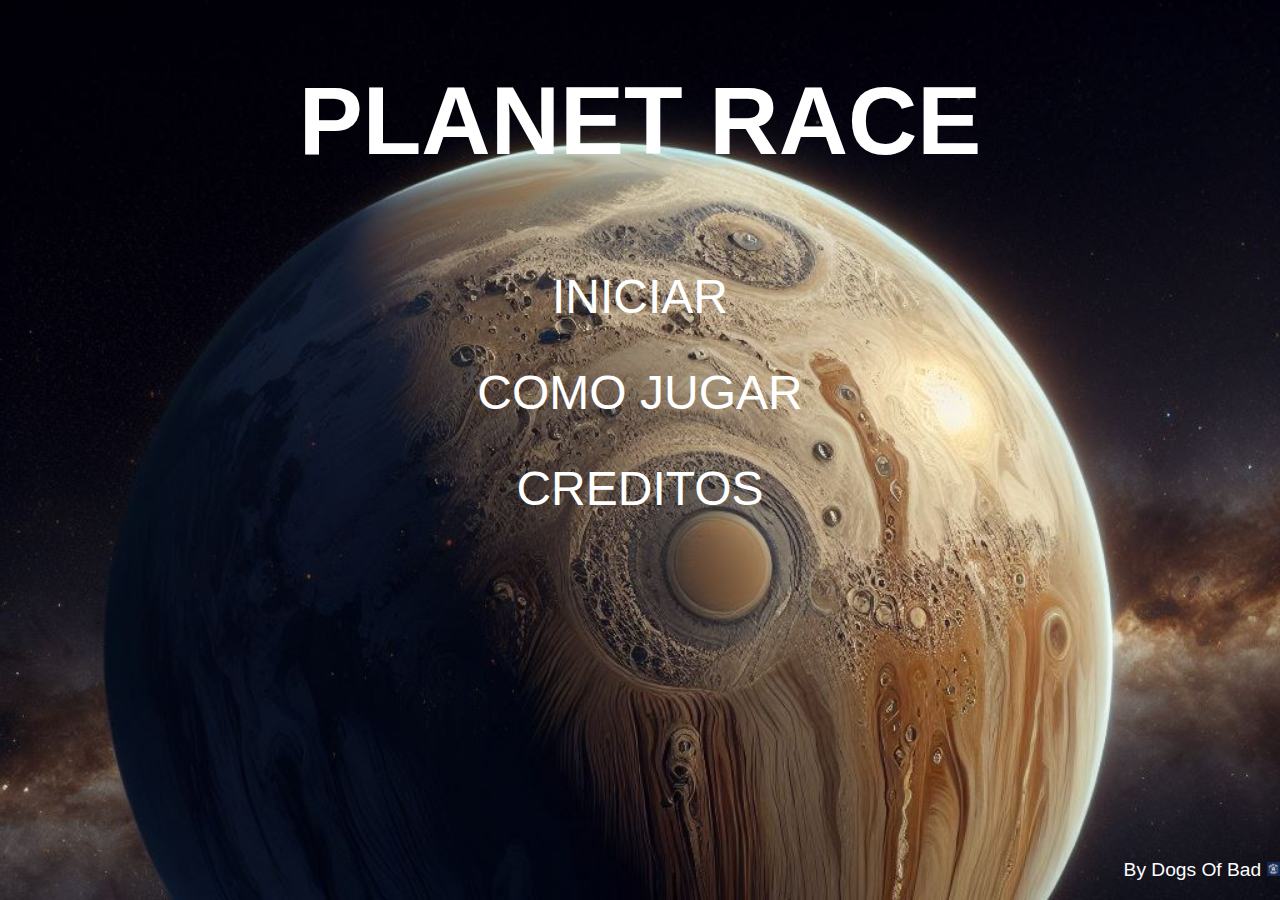
==== index.html @ a91abf5e "Merge branch 'main' of https://github.com/StephanZuckerman/Titan3023" ====
<!DOCTYPE html>
<html lang="en">
<head>
    <meta charset="UTF-8">
    <meta name="description" content="Juego para Titan Hackaton Space Apps"> <!-- CAMBIAR-->
    <meta name="viewport" content="width=device-width, initial-scale=1.0">
    <title>Titan City 3023</title> <!-- CAMBIAR -->
    
    <!-- Normalize -->
    <link rel="preload" href="css/normalize.css" as="style">
    <link rel="stylesheet" href="css/normalize.css">

    <link rel="preconnect" href="https://fonts.googleapis.com">
    <link rel="preconnect" href="https://fonts.gstatic.com" crossorigin>
    <link href="https://fonts.googleapis.com/css2?family=Nunito:wght@200&display=swap" rel="stylesheet">
    
    <link href="https://fonts.cdnfonts.com/css/nasa" rel="stylesheet">


    <link rel="preload" href="css/style.css" as="style">
    <link rel="stylesheet" href="css/style.css">
</head>
<body>
    <header class="header">
        <h1>PLANET RACE</h1> 
        
    </header>

    <div class="menu">
        
        
        <p><a href="tablero.html" class="text__center">INICIAR</a></br>
        <a href="como.html" class="text__center">COMO JUGAR</a></br>
        <a href="creditos.html" class="text__center">CREDITOS</a></p>


    </div >
        

    <div class="firma">
        <p>
            By Dogs Of Bad 
            <img src="img/Logo.png" width="13.5px" alt="Logo">
        </p>
    </div>
    
</body>
</html>
---- css/style.css ----
/* 
* Fuente Heading
* Colores
*/

:root {
    /* --fuenteHeading: 'Nunito', sans-serif;; */
    --fuenteParrafos: 'Open Sans', sans-serif;
    --fuenteHeading: 'Nasa', sans-serif;

    --azul-fuerte: #152853;
    --azul-claro: #344468;
    --blanco: #ffffff;
    --negro: #000000;
}

body {
    font-family: var(--fuenteHeading);
    /* font-size: 1.6rem; */
    /* line-height: 2; */
    background-image: url(../img/titan2.jpg);
    background-repeat: no-repeat; /* Evita que la imagen se repita */
    background-size: cover; /* Ajusta el tamaño de la imagen para cubrir todo el fondo
    /* Opcional: ajusta la posición de la imagen */
    /* background-position: center center; */
}
.body-tablero, .body-tablero-html {
            height: 100%;                       /* Ocupar toda la altura de la pantalla */
            margin: 0;
            padding: 0;
}

a{
    text-decoration: none; 
    transition: .5s;
}

a:hover{
    padding: 20px 20px;
    background-color:black  ;
    opacity: 0.8;
    transition: .5s;
    border-radius: 80%;
}

/** Globales */
.header {
    color: white;
    display: flex;
    flex-direction: column;
    align-items: center; /* Centra horizontalmente */
    justify-content: center; /* Centra verticalmente */
    height: 25vh; /* Establece la altura al 100% del viewport */
    margin-bottom: 0%; /* Elimina el margen predeterminado del body */
    font-size: 3rem;
    line-height: 0%;
}

.menu {
    text-align: center;
}

.text__center {
    text-align: center;
    color: white;
    font-size:  3rem;
    line-height: 2em;
}

.credits__center {
    text-align: center;
    color: white;
    font-size:  3rem;
    line-height: 2em;
    background-color:black;
    opacity: .6;
    box-shadow: 5px 0px 10px rgba(0, 0, 0, 0.8);
    border-radius: 20px; /* Todas las esquinas tienen un radio de 10px */

}

.firma{
    position: absolute;
    bottom: 0;
    right: 0;
    color: white;
    font-size:  1.2rem;
    padding: 0px;
    
}

.header__titulo {
    text-align: center;
    color: var(--blanco);
    margin-top: 5rem;
}
/* Las siguientes tres clases ayudan */
.fondo {
    width: 100%;                        /* Ocupar todo el ancho de la pantalla */
    height: 100%;                       /* Ocupar toda la altura de la pantalla */
    background-image: url('../img/background.jpeg'); /* Ruta de tu imagen */
    background-size: cover;             /* Ajustar la imagen para que cubra todo el fondo */
    background-repeat: no-repeat;       /* Evitar que la imagen de fondo se repita */
    background-position: center center; /* Centrar la imagen de fondo */
}

                                         /* Estilo de la cuadrícula */
.grid {
    display: grid;
    grid-template-columns: repeat(17, 1fr); /* 17 columnas con tamaño igual */
    grid-template-rows: repeat(3, 1fr);     /* 3 filas con tamaño igual */
    width: 100%;                        /* Ocupar todo el ancho disponible */
    height: 100%;                       /* Ocupar toda la altura disponible */
    
}
                                        /* Estilo de los rectángulos */
.rectangulo {
                                        
    text-align: center;                 /* Alineación del texto en el rectángulo */
    padding: 10px;                      /* Espacio interior del rectángulo */
}
---- css/style.css ----
/* 
* Fuente Heading
* Colores
*/

:root {
    /* --fuenteHeading: 'Nunito', sans-serif;; */
    --fuenteParrafos: 'Open Sans', sans-serif;
    --fuenteHeading: 'Nasa', sans-serif;

    --azul-fuerte: #152853;
    --azul-claro: #344468;
    --blanco: #ffffff;
    --negro: #000000;
}

body {
    font-family: var(--fuenteHeading);
    /* font-size: 1.6rem; */
    /* line-height: 2; */
    background-image: url(../img/titan2.jpg);
    background-repeat: no-repeat; /* Evita que la imagen se repita */
    background-size: cover; /* Ajusta el tamaño de la imagen para cubrir todo el fondo
    /* Opcional: ajusta la posición de la imagen */
    /* background-position: center center; */
}
.body-tablero, .body-tablero-html {
            height: 100%;                       /* Ocupar toda la altura de la pantalla */
            margin: 0;
            padding: 0;
}

a{
    text-decoration: none; 
    transition: .5s;
}

a:hover{
    padding: 20px 20px;
    background-color:black  ;
    opacity: 0.8;
    transition: .5s;
    border-radius: 80%;
}

/** Globales */
.header {
    color: white;
    display: flex;
    flex-direction: column;
    align-items: center; /* Centra horizontalmente */
    justify-content: center; /* Centra verticalmente */
    height: 25vh; /* Establece la altura al 100% del viewport */
    margin-bottom: 0%; /* Elimina el margen predeterminado del body */
    font-size: 3rem;
    line-height: 0%;
}

.menu {
    text-align: center;
}

.text__center {
    text-align: center;
    color: white;
    font-size:  3rem;
    line-height: 2em;
}

.credits__center {
    text-align: center;
    color: white;
    font-size:  3rem;
    line-height: 2em;
    background-color:black;
    opacity: .6;
    box-shadow: 5px 0px 10px rgba(0, 0, 0, 0.8);
    border-radius: 20px; /* Todas las esquinas tienen un radio de 10px */

}

.firma{
    position: absolute;
    bottom: 0;
    right: 0;
    color: white;
    font-size:  1.2rem;
    padding: 0px;
    
}

.header__titulo {
    text-align: center;
    color: var(--blanco);
    margin-top: 5rem;
}
/* Las siguientes tres clases ayudan */
.fondo {
    width: 100%;                        /* Ocupar todo el ancho de la pantalla */
    height: 100%;                       /* Ocupar toda la altura de la pantalla */
    background-image: url('../img/background.jpeg'); /* Ruta de tu imagen */
    background-size: cover;             /* Ajustar la imagen para que cubra todo el fondo */
    background-repeat: no-repeat;       /* Evitar que la imagen de fondo se repita */
    background-position: center center; /* Centrar la imagen de fondo */
}

                                         /* Estilo de la cuadrícula */
.grid {
    display: grid;
    grid-template-columns: repeat(17, 1fr); /* 17 columnas con tamaño igual */
    grid-template-rows: repeat(3, 1fr);     /* 3 filas con tamaño igual */
    width: 100%;                        /* Ocupar todo el ancho disponible */
    height: 100%;                       /* Ocupar toda la altura disponible */
    
}
                                        /* Estilo de los rectángulos */
.rectangulo {
                                        
    text-align: center;                 /* Alineación del texto en el rectángulo */
    padding: 10px;                      /* Espacio interior del rectángulo */
}
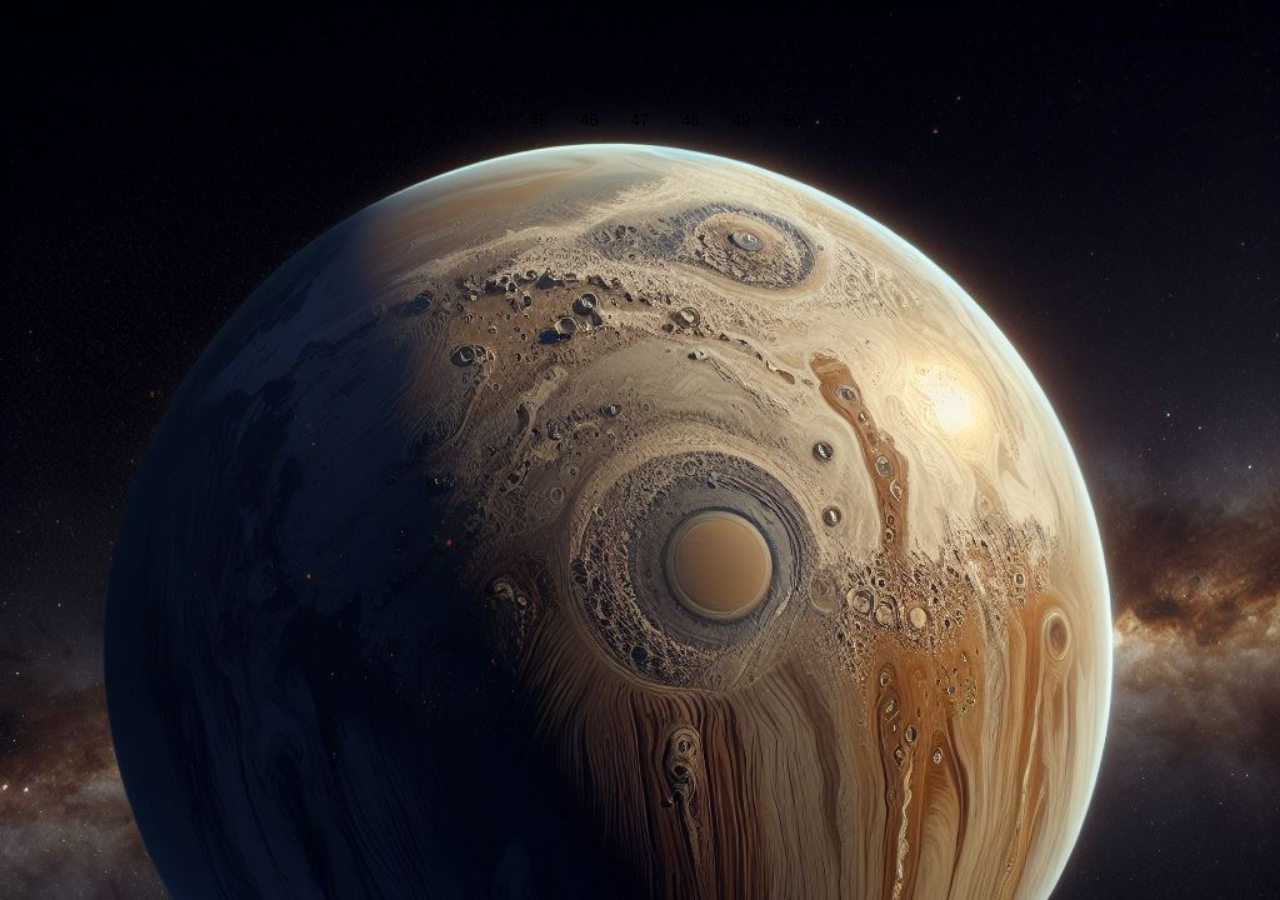
==== commit 4a07395d: "Correccion del mapa" ====
--- a/index.html
+++ b/index.html
@@ -21,28 +21,35 @@
     <link rel="stylesheet" href="css/style.css">
 </head>
 <body>
-    <header class="header">
-        <h1>PLANET RACE</h1> 
-        
+    <header class = "encimaTablero">
+        Videojuego
     </header>
-
-    <div class="menu">
-        
-        
-        <p><a href="tablero.html" class="text__center">INICIAR</a></br>
-        <a href="como.html" class="text__center">COMO JUGAR</a></br>
-        <a href="creditos.html" class="text__center">CREDITOS</a></p>
-
-
-    </div >
-        
-
-    <div class="firma">
-        <p>
-            By Dogs Of Bad 
-            <img src="img/Logo.png" width="13.5px" alt="Logo">
-        </p>
-    </div>
-    
-</body>
+    <body class = "body" >
+        <div id = "caja">
+            <div  class="fondo">
+                <div id="contenedor" class = "grid"> <!-- Aqui se generan todos los divs-->
+                    <script>
+                        // Obtener el contenedor donde se agregarán los divs
+                        const contenedor = document.getElementById("contenedor");
+                        // Crear 51 elementos div con las clases y IDs especificados
+                        for (let i = 1; i <= 51; i++) {
+                            const div = document.createElement("div");
+                            div.classList.add("rectangulo");
+                            div.id = "casilla" + i;
+                            div.textContent = i;
+                            contenedor.appendChild(div);
+                        }
+                    </script>
+                </div>
+                
+            </div>
+            <div>
+                    Aqui dentro irian los personajes                
+            </div>
+        </div>
+            
+    </body>
+    <footer class = "debajoTablero">
+        Footer
+    </footer>
 </html>--- a/css/style.css
+++ b/css/style.css
@@ -14,7 +14,18 @@
     --negro: #000000;
 }
 
-body {
+body{
+    font-family: var(--fuenteHeading);
+    /* font-size: 1.6rem; */
+    /* line-height: 2; */
+    background-image: url(../img/titan1.jpg);
+    background-repeat: no-repeat; /* Evita que la imagen se repita */
+    background-size: cover; /* Ajusta el tamaño de la imagen para cubrir todo el fondo
+    /* Opcional: ajusta la posición de la imagen */
+    /* background-position: center center; */
+}
+
+.body-credito {
     font-family: var(--fuenteHeading);
     /* font-size: 1.6rem; */
     /* line-height: 2; */
@@ -24,6 +35,18 @@
     /* Opcional: ajusta la posición de la imagen */
     /* background-position: center center; */
 }
+
+.body-como {
+    font-family: var(--fuenteHeading);
+    /* font-size: 1.6rem; */
+    /* line-height: 2; */
+    background-image: url(../img/titan3.jpg);
+    background-repeat: no-repeat; /* Evita que la imagen se repita */
+    background-size: cover; /* Ajusta el tamaño de la imagen para cubrir todo el fondo
+    /* Opcional: ajusta la posición de la imagen */
+    /* background-position: center center; */
+}
+
 .body-tablero, .body-tablero-html {
             height: 100%;                       /* Ocupar toda la altura de la pantalla */
             margin: 0;
@@ -96,12 +119,13 @@
 }
 /* Las siguientes tres clases ayudan */
 .fondo {
-    width: 100%;                        /* Ocupar todo el ancho de la pantalla */
-    height: 100%;                       /* Ocupar toda la altura de la pantalla */
-    background-image: url('../img/background.jpeg'); /* Ruta de tu imagen */
+    width: 85%;                        /* Ocupar todo el ancho de la pantalla */
+    height: 85%;                       /* Ocupar toda la altura de la pantalla */
+    background-image: url('background.jpeg'); /* Ruta de tu imagen */
     background-size: cover;             /* Ajustar la imagen para que cubra todo el fondo */
     background-repeat: no-repeat;       /* Evitar que la imagen de fondo se repita */
-    background-position: center center; /* Centrar la imagen de fondo */
+    background-position: center center;
+    
 }
 
                                          /* Estilo de la cuadrícula */
@@ -110,7 +134,10 @@
     grid-template-columns: repeat(17, 1fr); /* 17 columnas con tamaño igual */
     grid-template-rows: repeat(3, 1fr);     /* 3 filas con tamaño igual */
     width: 100%;                        /* Ocupar todo el ancho disponible */
-    height: 100%;                       /* Ocupar toda la altura disponible */
+    height: 100%;                       /* Centrar la imagen de fondo */
+    margin: 0 0; 
+    align-items: center;
+    justify-content: center;            /* Ocupar toda la altura disponible */
     
 }
                                         /* Estilo de los rectángulos */
@@ -119,3 +146,13 @@
     text-align: center;                 /* Alineación del texto en el rectángulo */
     padding: 10px;                      /* Espacio interior del rectángulo */
 }
+
+#caja {	
+    display: grid;
+    grid-template-columns: 80% auto; 
+    width: 100%;                        /* Ocupar todo el ancho disponible */
+    height: 100%; 
+    margin: 0 0;
+    padding: auto;
+    
+}--- a/css/style.css
+++ b/css/style.css
@@ -14,7 +14,18 @@
     --negro: #000000;
 }
 
-body {
+body{
+    font-family: var(--fuenteHeading);
+    /* font-size: 1.6rem; */
+    /* line-height: 2; */
+    background-image: url(../img/titan1.jpg);
+    background-repeat: no-repeat; /* Evita que la imagen se repita */
+    background-size: cover; /* Ajusta el tamaño de la imagen para cubrir todo el fondo
+    /* Opcional: ajusta la posición de la imagen */
+    /* background-position: center center; */
+}
+
+.body-credito {
     font-family: var(--fuenteHeading);
     /* font-size: 1.6rem; */
     /* line-height: 2; */
@@ -24,6 +35,18 @@
     /* Opcional: ajusta la posición de la imagen */
     /* background-position: center center; */
 }
+
+.body-como {
+    font-family: var(--fuenteHeading);
+    /* font-size: 1.6rem; */
+    /* line-height: 2; */
+    background-image: url(../img/titan3.jpg);
+    background-repeat: no-repeat; /* Evita que la imagen se repita */
+    background-size: cover; /* Ajusta el tamaño de la imagen para cubrir todo el fondo
+    /* Opcional: ajusta la posición de la imagen */
+    /* background-position: center center; */
+}
+
 .body-tablero, .body-tablero-html {
             height: 100%;                       /* Ocupar toda la altura de la pantalla */
             margin: 0;
@@ -96,12 +119,13 @@
 }
 /* Las siguientes tres clases ayudan */
 .fondo {
-    width: 100%;                        /* Ocupar todo el ancho de la pantalla */
-    height: 100%;                       /* Ocupar toda la altura de la pantalla */
-    background-image: url('../img/background.jpeg'); /* Ruta de tu imagen */
+    width: 85%;                        /* Ocupar todo el ancho de la pantalla */
+    height: 85%;                       /* Ocupar toda la altura de la pantalla */
+    background-image: url('background.jpeg'); /* Ruta de tu imagen */
     background-size: cover;             /* Ajustar la imagen para que cubra todo el fondo */
     background-repeat: no-repeat;       /* Evitar que la imagen de fondo se repita */
-    background-position: center center; /* Centrar la imagen de fondo */
+    background-position: center center;
+    
 }
 
                                          /* Estilo de la cuadrícula */
@@ -110,7 +134,10 @@
     grid-template-columns: repeat(17, 1fr); /* 17 columnas con tamaño igual */
     grid-template-rows: repeat(3, 1fr);     /* 3 filas con tamaño igual */
     width: 100%;                        /* Ocupar todo el ancho disponible */
-    height: 100%;                       /* Ocupar toda la altura disponible */
+    height: 100%;                       /* Centrar la imagen de fondo */
+    margin: 0 0; 
+    align-items: center;
+    justify-content: center;            /* Ocupar toda la altura disponible */
     
 }
                                         /* Estilo de los rectángulos */
@@ -119,3 +146,13 @@
     text-align: center;                 /* Alineación del texto en el rectángulo */
     padding: 10px;                      /* Espacio interior del rectángulo */
 }
+
+#caja {	
+    display: grid;
+    grid-template-columns: 80% auto; 
+    width: 100%;                        /* Ocupar todo el ancho disponible */
+    height: 100%; 
+    margin: 0 0;
+    padding: auto;
+    
+}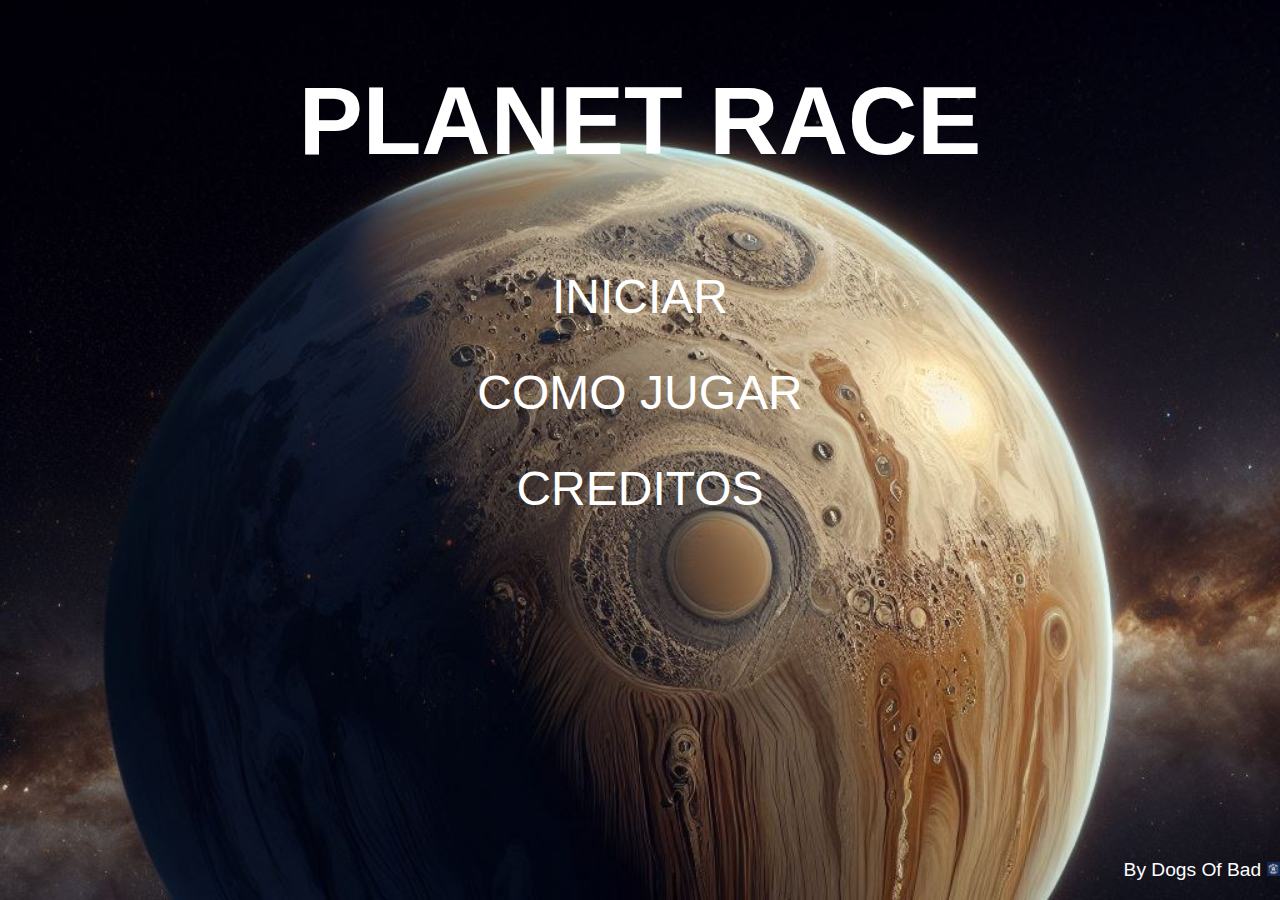
==== commit 56c22263: "Se arregla" ====
--- a/index.html
+++ b/index.html
@@ -21,35 +21,28 @@
     <link rel="stylesheet" href="css/style.css">
 </head>
 <body>
-    <header class = "encimaTablero">
-        Videojuego
+    <header class="header">
+        <h1>PLANET RACE</h1> 
+
     </header>
-    <body class = "body" >
-        <div id = "caja">
-            <div  class="fondo">
-                <div id="contenedor" class = "grid"> <!-- Aqui se generan todos los divs-->
-                    <script>
-                        // Obtener el contenedor donde se agregarán los divs
-                        const contenedor = document.getElementById("contenedor");
-                        // Crear 51 elementos div con las clases y IDs especificados
-                        for (let i = 1; i <= 51; i++) {
-                            const div = document.createElement("div");
-                            div.classList.add("rectangulo");
-                            div.id = "casilla" + i;
-                            div.textContent = i;
-                            contenedor.appendChild(div);
-                        }
-                    </script>
-                </div>
-                
-            </div>
-            <div>
-                    Aqui dentro irian los personajes                
-            </div>
-        </div>
-            
-    </body>
-    <footer class = "debajoTablero">
-        Footer
-    </footer>
+
+    <div class="menu">
+
+
+        <p><a href="tablero.html" class="text__center">INICIAR</a></br>
+        <a href="como.html" class="text__center">COMO JUGAR</a></br>
+        <a href="creditos.html" class="text__center">CREDITOS</a></p>
+
+
+    </div >
+
+
+    <div class="firma">
+        <p>
+            By Dogs Of Bad 
+            <img src="img/Logo.png" width="13.5px" alt="Logo">
+        </p>
+    </div>
+
+</body>
 </html>--- a/css/style.css
+++ b/css/style.css
@@ -41,6 +41,17 @@
     /* font-size: 1.6rem; */
     /* line-height: 2; */
     background-image: url(../img/titan3.jpg);
+    background-repeat: no-repeat; /* Evita que la imagen se repita */
+    background-size: cover; /* Ajusta el tamaño de la imagen para cubrir todo el fondo
+    /* Opcional: ajusta la posición de la imagen */
+    /* background-position: center center; */
+}
+
+.body-victoria {
+    font-family: var(--fuenteHeading);
+    /* font-size: 1.6rem; */
+    /* line-height: 2; */
+    background-image: url(../img/titan4.jpg);
     background-repeat: no-repeat; /* Evita que la imagen se repita */
     background-size: cover; /* Ajusta el tamaño de la imagen para cubrir todo el fondo
     /* Opcional: ajusta la posición de la imagen */
@@ -121,7 +132,7 @@
 .fondo {
     width: 85%;                        /* Ocupar todo el ancho de la pantalla */
     height: 85%;                       /* Ocupar toda la altura de la pantalla */
-    background-image: url('background.jpeg'); /* Ruta de tu imagen */
+    background-image: url(../img/background.jpeg); /* Ruta de tu imagen */
     background-size: cover;             /* Ajustar la imagen para que cubra todo el fondo */
     background-repeat: no-repeat;       /* Evitar que la imagen de fondo se repita */
     background-position: center center;
--- a/css/style.css
+++ b/css/style.css
@@ -41,6 +41,17 @@
     /* font-size: 1.6rem; */
     /* line-height: 2; */
     background-image: url(../img/titan3.jpg);
+    background-repeat: no-repeat; /* Evita que la imagen se repita */
+    background-size: cover; /* Ajusta el tamaño de la imagen para cubrir todo el fondo
+    /* Opcional: ajusta la posición de la imagen */
+    /* background-position: center center; */
+}
+
+.body-victoria {
+    font-family: var(--fuenteHeading);
+    /* font-size: 1.6rem; */
+    /* line-height: 2; */
+    background-image: url(../img/titan4.jpg);
     background-repeat: no-repeat; /* Evita que la imagen se repita */
     background-size: cover; /* Ajusta el tamaño de la imagen para cubrir todo el fondo
     /* Opcional: ajusta la posición de la imagen */
@@ -121,7 +132,7 @@
 .fondo {
     width: 85%;                        /* Ocupar todo el ancho de la pantalla */
     height: 85%;                       /* Ocupar toda la altura de la pantalla */
-    background-image: url('background.jpeg'); /* Ruta de tu imagen */
+    background-image: url(../img/background.jpeg); /* Ruta de tu imagen */
     background-size: cover;             /* Ajustar la imagen para que cubra todo el fondo */
     background-repeat: no-repeat;       /* Evitar que la imagen de fondo se repita */
     background-position: center center;
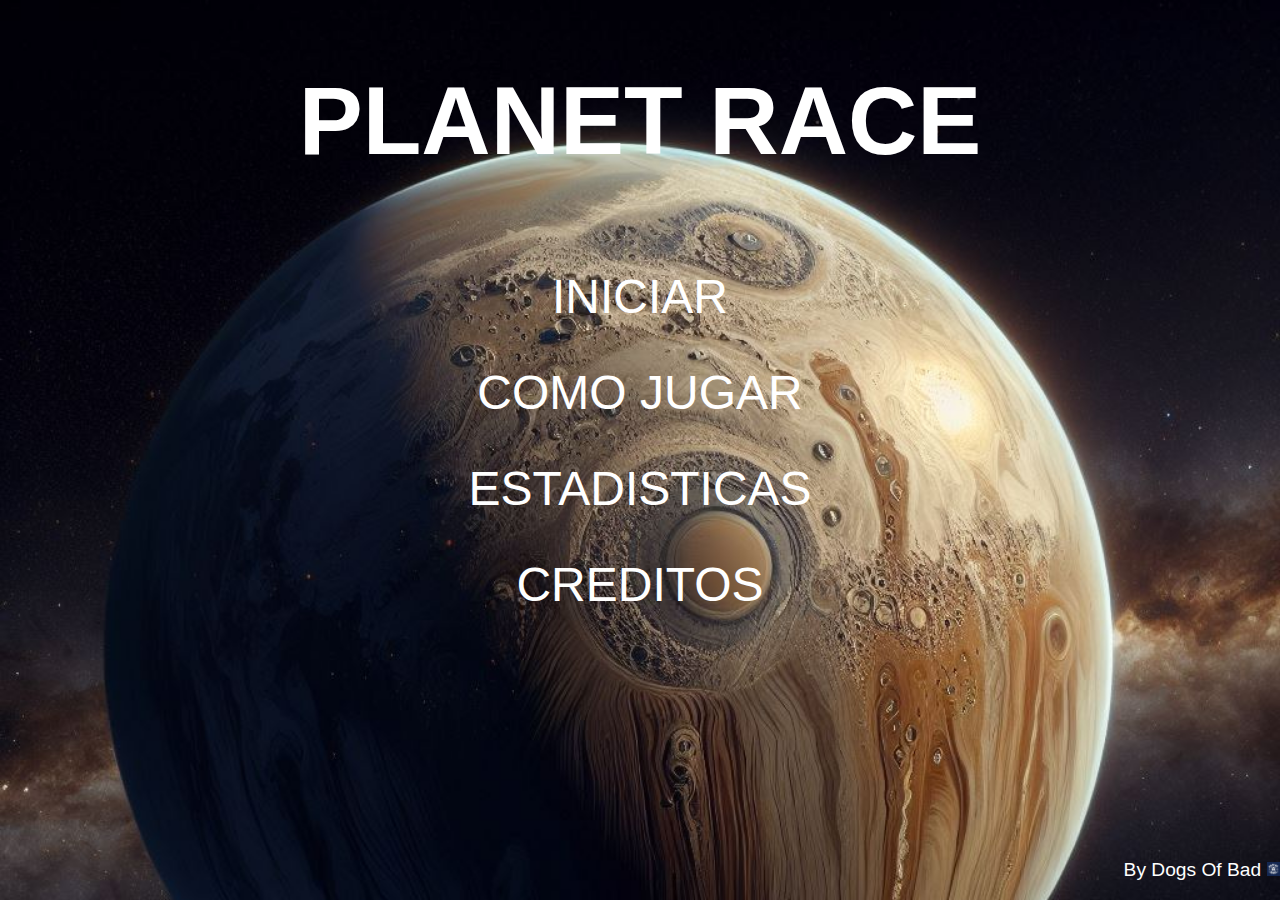
==== commit fc99e437: "Se modifica inicio y se agrega estadisticas.html" ====
--- a/index.html
+++ b/index.html
@@ -19,8 +19,10 @@
 
     <link rel="preload" href="css/style.css" as="style">
     <link rel="stylesheet" href="css/style.css">
+
+    
 </head>
-<body>
+<body class ="body-inicio">
     <header class="header">
         <h1>PLANET RACE</h1> 
 
@@ -31,6 +33,7 @@
 
         <p><a href="tablero.html" class="text__center">INICIAR</a></br>
         <a href="como.html" class="text__center">COMO JUGAR</a></br>
+        <a href="estadisticas.html" class="text__center" >ESTADISTICAS</a></br>
         <a href="creditos.html" class="text__center">CREDITOS</a></p>
 
 
--- a/css/style.css
+++ b/css/style.css
@@ -14,7 +14,7 @@
     --negro: #000000;
 }
 
-body{
+.body-inicio{
     font-family: var(--fuenteHeading);
     /* font-size: 1.6rem; */
     /* line-height: 2; */
@@ -62,6 +62,7 @@
             height: 100%;                       /* Ocupar toda la altura de la pantalla */
             margin: 0;
             padding: 0;
+            background-image: url(../img/fondoPerro.png);
 }
 
 a{
@@ -89,9 +90,27 @@
     font-size: 3rem;
     line-height: 0%;
 }
-
+.headerTablero{
+    color: white;
+    display: flex;
+    flex-direction: column;
+    align-items: center; /* Centra horizontalmente */
+    justify-content: center; /* Centra verticalmente */
+    height: 100; /* Establece la altura al 100% del viewport */
+    margin-bottom: 0%; /* Elimina el margen predeterminado del body */
+    font-size: 2rem;
+    line-height: 0%;
+    font-family: 'Nasa', 'Arial';
+    padding: 0;
+    margin: 0;
+}
 .menu {
     text-align: center;
+}
+
+.menu__final{
+    display: grid;
+    grid-template-columns: repeat(2,1fr);
 }
 
 .text__center {
@@ -113,6 +132,16 @@
 
 }
 
+.ganador{
+    
+    max-width: 40%;
+    position: absolute;
+    top: 55%;
+    right: 0%;
+    transform: translate(0, -50%);
+    
+}
+
 .firma{
     position: absolute;
     bottom: 0;
@@ -130,13 +159,13 @@
 }
 /* Las siguientes tres clases ayudan */
 .fondo {
-    width: 85%;                        /* Ocupar todo el ancho de la pantalla */
-    height: 85%;                       /* Ocupar toda la altura de la pantalla */
+    width: 100%;                        /* Ocupar todo el ancho de la pantalla */
+    height: 100%;                       /* Ocupar toda la altura de la pantalla */
     background-image: url(../img/background.jpeg); /* Ruta de tu imagen */
     background-size: cover;             /* Ajustar la imagen para que cubra todo el fondo */
     background-repeat: no-repeat;       /* Evitar que la imagen de fondo se repita */
     background-position: center center;
-    
+    border-radius: 10%;
 }
 
                                          /* Estilo de la cuadrícula */
@@ -152,18 +181,47 @@
     
 }
                                         /* Estilo de los rectángulos */
-.rectangulo {
-                                        
+.rectangulo {                            
     text-align: center;                 /* Alineación del texto en el rectángulo */
-    padding: 10px;                      /* Espacio interior del rectángulo */
 }
 
 #caja {	
     display: grid;
-    grid-template-columns: 80% auto; 
+    grid-template-columns: 70% 30%; 
     width: 100%;                        /* Ocupar todo el ancho disponible */
-    height: 100%; 
-    margin: 0 0;
-    padding: auto;
-    
+    height: 85%; 
+}
+.contain-personajes {
+    display: flex;
+    flex-direction: column;
+    width: 100%;                        /* Ocupar todo el ancho disponible */
+    height: 100%;                       /* Centrar la imagen de fondo */
+    
+}
+.mitadS, .mitadI {
+    flex: 1;
+    background-color: #e0e0e0;
+    display: grid;
+    grid-template-columns: repeat(2,1fr);
+    grid-template-rows: repeat(2,1fr);
+    border-radius: 25%;
+    padding: 1rem;
+    background-color: rgba(255, 255, 255, 0.2);
+    margin:0  1rem;
+}
+
+.mitadI {
+    margin-top: 2rem;
+}
+
+.perrito {
+    height: 100%;
+    width: 100%;
+}
+.perrito-Persona {
+    text-align: center;
+    font-family: 'Nasa','Arial';
+    color: white;
+    padding: 0;
+    margin: 0;
 }--- a/css/style.css
+++ b/css/style.css
@@ -14,7 +14,7 @@
     --negro: #000000;
 }
 
-body{
+.body-inicio{
     font-family: var(--fuenteHeading);
     /* font-size: 1.6rem; */
     /* line-height: 2; */
@@ -62,6 +62,7 @@
             height: 100%;                       /* Ocupar toda la altura de la pantalla */
             margin: 0;
             padding: 0;
+            background-image: url(../img/fondoPerro.png);
 }
 
 a{
@@ -89,9 +90,27 @@
     font-size: 3rem;
     line-height: 0%;
 }
-
+.headerTablero{
+    color: white;
+    display: flex;
+    flex-direction: column;
+    align-items: center; /* Centra horizontalmente */
+    justify-content: center; /* Centra verticalmente */
+    height: 100; /* Establece la altura al 100% del viewport */
+    margin-bottom: 0%; /* Elimina el margen predeterminado del body */
+    font-size: 2rem;
+    line-height: 0%;
+    font-family: 'Nasa', 'Arial';
+    padding: 0;
+    margin: 0;
+}
 .menu {
     text-align: center;
+}
+
+.menu__final{
+    display: grid;
+    grid-template-columns: repeat(2,1fr);
 }
 
 .text__center {
@@ -113,6 +132,16 @@
 
 }
 
+.ganador{
+    
+    max-width: 40%;
+    position: absolute;
+    top: 55%;
+    right: 0%;
+    transform: translate(0, -50%);
+    
+}
+
 .firma{
     position: absolute;
     bottom: 0;
@@ -130,13 +159,13 @@
 }
 /* Las siguientes tres clases ayudan */
 .fondo {
-    width: 85%;                        /* Ocupar todo el ancho de la pantalla */
-    height: 85%;                       /* Ocupar toda la altura de la pantalla */
+    width: 100%;                        /* Ocupar todo el ancho de la pantalla */
+    height: 100%;                       /* Ocupar toda la altura de la pantalla */
     background-image: url(../img/background.jpeg); /* Ruta de tu imagen */
     background-size: cover;             /* Ajustar la imagen para que cubra todo el fondo */
     background-repeat: no-repeat;       /* Evitar que la imagen de fondo se repita */
     background-position: center center;
-    
+    border-radius: 10%;
 }
 
                                          /* Estilo de la cuadrícula */
@@ -152,18 +181,47 @@
     
 }
                                         /* Estilo de los rectángulos */
-.rectangulo {
-                                        
+.rectangulo {                            
     text-align: center;                 /* Alineación del texto en el rectángulo */
-    padding: 10px;                      /* Espacio interior del rectángulo */
 }
 
 #caja {	
     display: grid;
-    grid-template-columns: 80% auto; 
+    grid-template-columns: 70% 30%; 
     width: 100%;                        /* Ocupar todo el ancho disponible */
-    height: 100%; 
-    margin: 0 0;
-    padding: auto;
-    
+    height: 85%; 
+}
+.contain-personajes {
+    display: flex;
+    flex-direction: column;
+    width: 100%;                        /* Ocupar todo el ancho disponible */
+    height: 100%;                       /* Centrar la imagen de fondo */
+    
+}
+.mitadS, .mitadI {
+    flex: 1;
+    background-color: #e0e0e0;
+    display: grid;
+    grid-template-columns: repeat(2,1fr);
+    grid-template-rows: repeat(2,1fr);
+    border-radius: 25%;
+    padding: 1rem;
+    background-color: rgba(255, 255, 255, 0.2);
+    margin:0  1rem;
+}
+
+.mitadI {
+    margin-top: 2rem;
+}
+
+.perrito {
+    height: 100%;
+    width: 100%;
+}
+.perrito-Persona {
+    text-align: center;
+    font-family: 'Nasa','Arial';
+    color: white;
+    padding: 0;
+    margin: 0;
 }